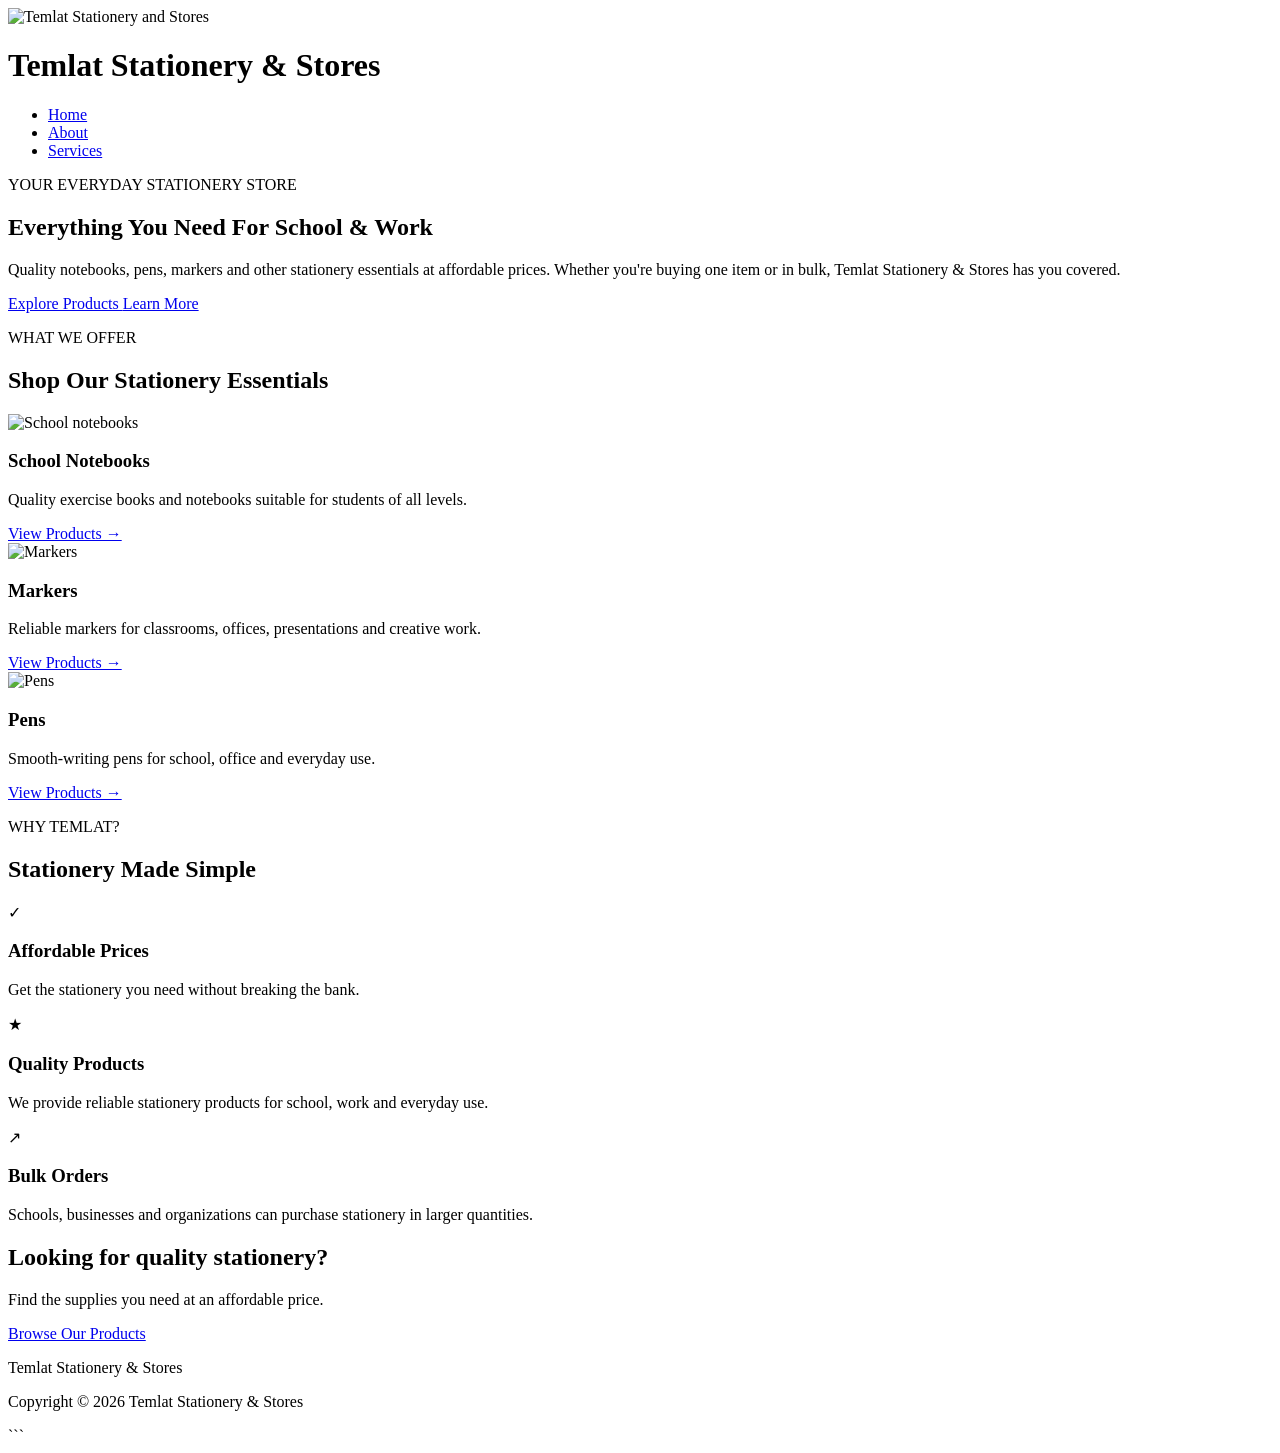
==== index.html @ c8fb9fe7 "Updated Temlat Stationery Website" ====
<!DOCTYPE html>
<html lang="en">
<head>
    <meta charset="UTF-8">
    <meta name="viewport" content="width=device-width, initial-scale=1.0">

    <title>Temlat Stationery | Home</title>

    <link rel="stylesheet" href="./css/style.css">
</head>

<body>

    <!-- HEADER -->
    <header>
        <div class="container header-container">

            <div id="branding">
                <img src="./img/temlat logo.png"
                     width="80"
                     alt="Temlat Stationery and Stores">

                <h1>
                    <span class="highlight">Temlat</span>
                    Stationery & Stores
                </h1>
            </div>

            <nav>
                <ul>
                    <li class="current">
                        <a href="index.html">Home</a>
                    </li>

                    <li>
                        <a href="about.html">About</a>
                    </li>

                    <li>
                        <a href="services.html">Services</a>
                    </li>
                </ul>
            </nav>

        </div>
    </header>


    <!-- HERO / SHOWCASE -->
    <section id="showcase">

        <div class="container showcase-content">

            <div class="showcase-text">

                <p class="small-heading">
                    YOUR EVERYDAY STATIONERY STORE
                </p>

                <h1>
                    Everything You Need
                    <span>For School & Work</span>
                </h1>

                <p>
                    Quality notebooks, pens, markers and other
                    stationery essentials at affordable prices.
                    Whether you're buying one item or in bulk,
                    Temlat Stationery & Stores has you covered.
                </p>

                <div class="hero-buttons">
                    <a href="services.html" class="button">
                        Explore Products
                    </a>

                    <a href="about.html" class="button secondary-button">
                        Learn More
                    </a>
                </div>

            </div>

        </div>

    </section>


    <!-- PRODUCT CATEGORIES -->
    <section id="categories">

        <div class="container">

            <div class="section-heading">
                <p>WHAT WE OFFER</p>
                <h2>Shop Our Stationery Essentials</h2>
            </div>


            <div class="boxes">

                <!-- NOTEBOOKS -->
                <div class="box">

                    <div class="product-image">
                        <img src="./img/note.png"
                             alt="School notebooks">
                    </div>

                    <h3>School Notebooks</h3>

                    <p>
                        Quality exercise books and notebooks
                        suitable for students of all levels.
                    </p>

                    <a href="services.html">
                        View Products →
                    </a>

                </div>


                <!-- MARKERS -->
                <div class="box">

                    <div class="product-image">
                        <img src="./img/Screenshot 2026-07-25 163511.png"
                             alt="Markers">
                    </div>

                    <h3>Markers</h3>

                    <p>
                        Reliable markers for classrooms,
                        offices, presentations and creative work.
                    </p>

                    <a href="services.html">
                        View Products →
                    </a>

                </div>


                <!-- PENS -->
                <div class="box">

                    <div class="product-image">
                        <img src="./img/Screenshot 2026-07-25 163511.png"
                             alt="Pens">
                    </div>

                    <h3>Pens</h3>

                    <p>
                        Smooth-writing pens for school,
                        office and everyday use.
                    </p>

                    <a href="services.html">
                        View Products →
                    </a>

                </div>

            </div>

        </div>

    </section>


    <!-- WHY CHOOSE US -->
    <section id="why-us">

        <div class="container">

            <div class="section-heading">
                <p>WHY TEMLAT?</p>
                <h2>Stationery Made Simple</h2>
            </div>


            <div class="features">

                <div class="feature">
                    <span class="feature-icon">✓</span>
                    <h3>Affordable Prices</h3>
                    <p>
                        Get the stationery you need without
                        breaking the bank.
                    </p>
                </div>


                <div class="feature">
                    <span class="feature-icon">★</span>
                    <h3>Quality Products</h3>
                    <p>
                        We provide reliable stationery products
                        for school, work and everyday use.
                    </p>
                </div>


                <div class="feature">
                    <span class="feature-icon">↗</span>
                    <h3>Bulk Orders</h3>
                    <p>
                        Schools, businesses and organizations
                        can purchase stationery in larger quantities.
                    </p>
                </div>

            </div>

        </div>

    </section>


    <!-- CALL TO ACTION -->
    <section id="cta">

        <div class="container">

            <h2>Looking for quality stationery?</h2>

            <p>
                Find the supplies you need at an affordable price.
            </p>

            <a href="services.html" class="button">
                Browse Our Products
            </a>

        </div>

    </section>


    <!-- FOOTER -->
    <footer>

        <div class="container">

            <p>
                Temlat Stationery & Stores
            </p>

            <p class="copyright">
                Copyright &copy; 2026 Temlat Stationery & Stores
            </p>

        </div>

    </footer>

</body>
</html>
```
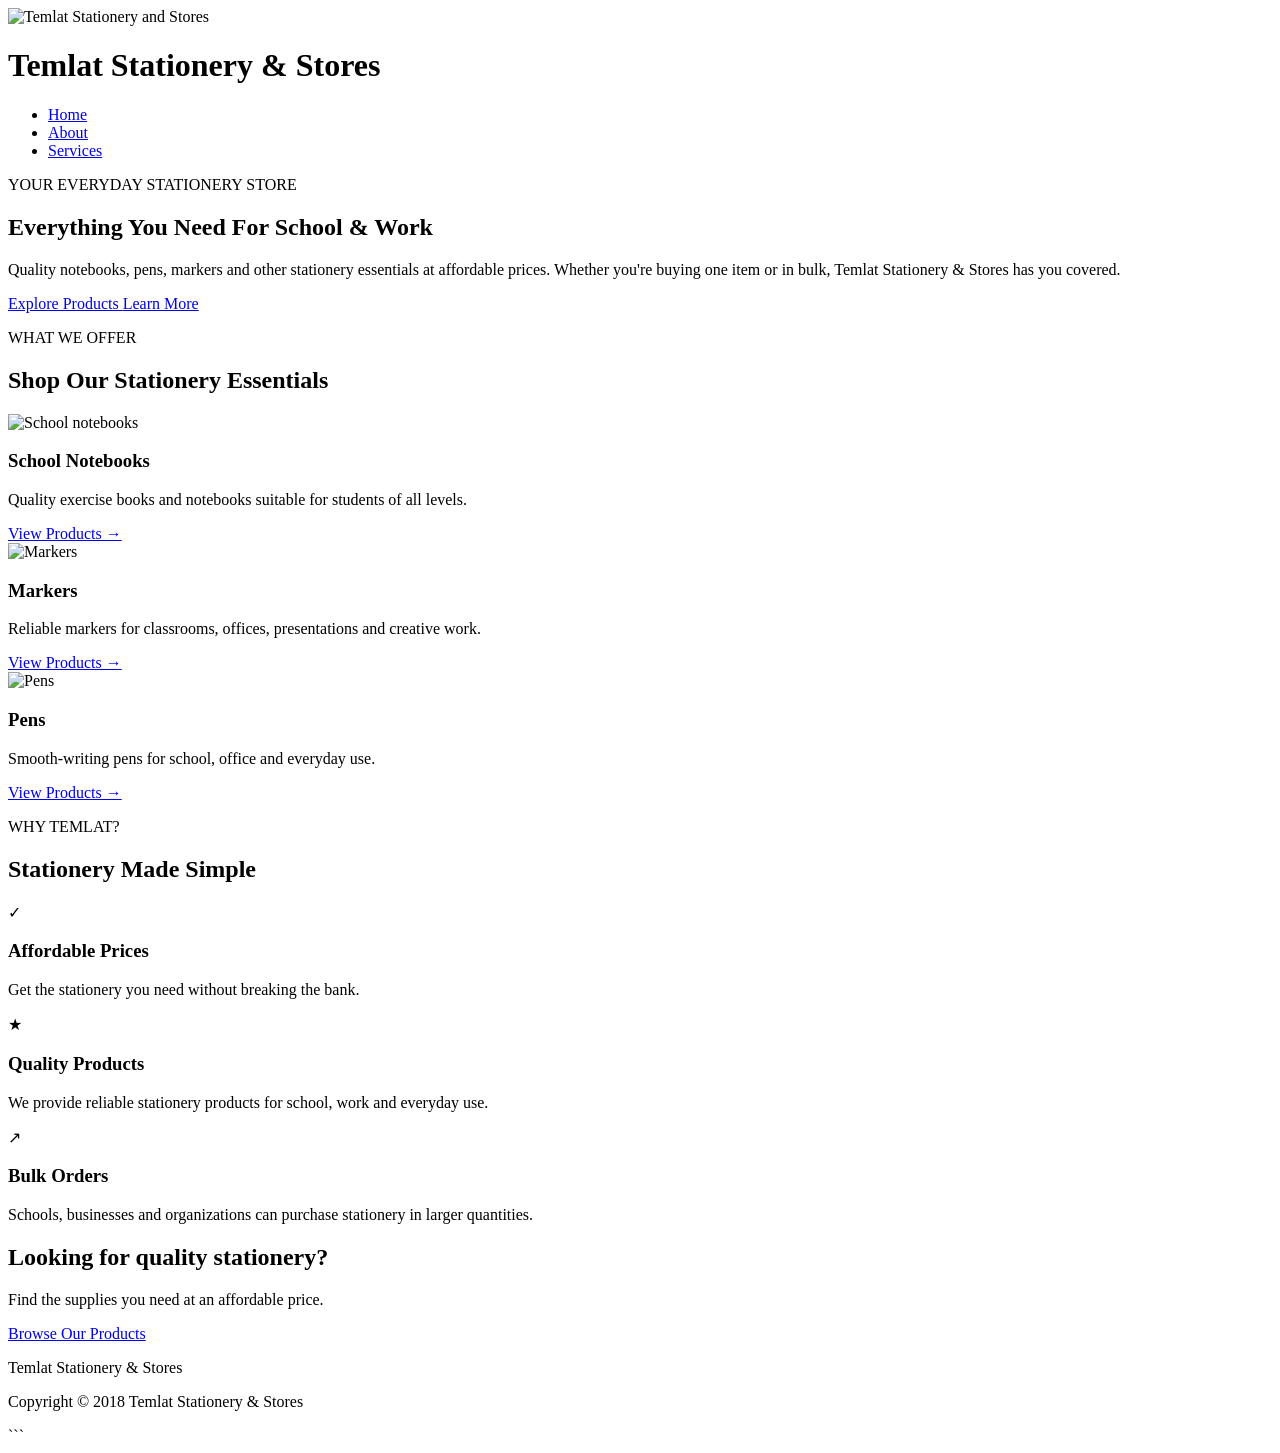
==== commit 97f7f7b7: "Updated remaining website pages" ====
--- a/index.html
+++ b/index.html
@@ -251,7 +251,7 @@
             </p>
 
             <p class="copyright">
-                Copyright &copy; 2026 Temlat Stationery & Stores
+                Copyright &copy; 2018 Temlat Stationery & Stores
             </p>
 
         </div>
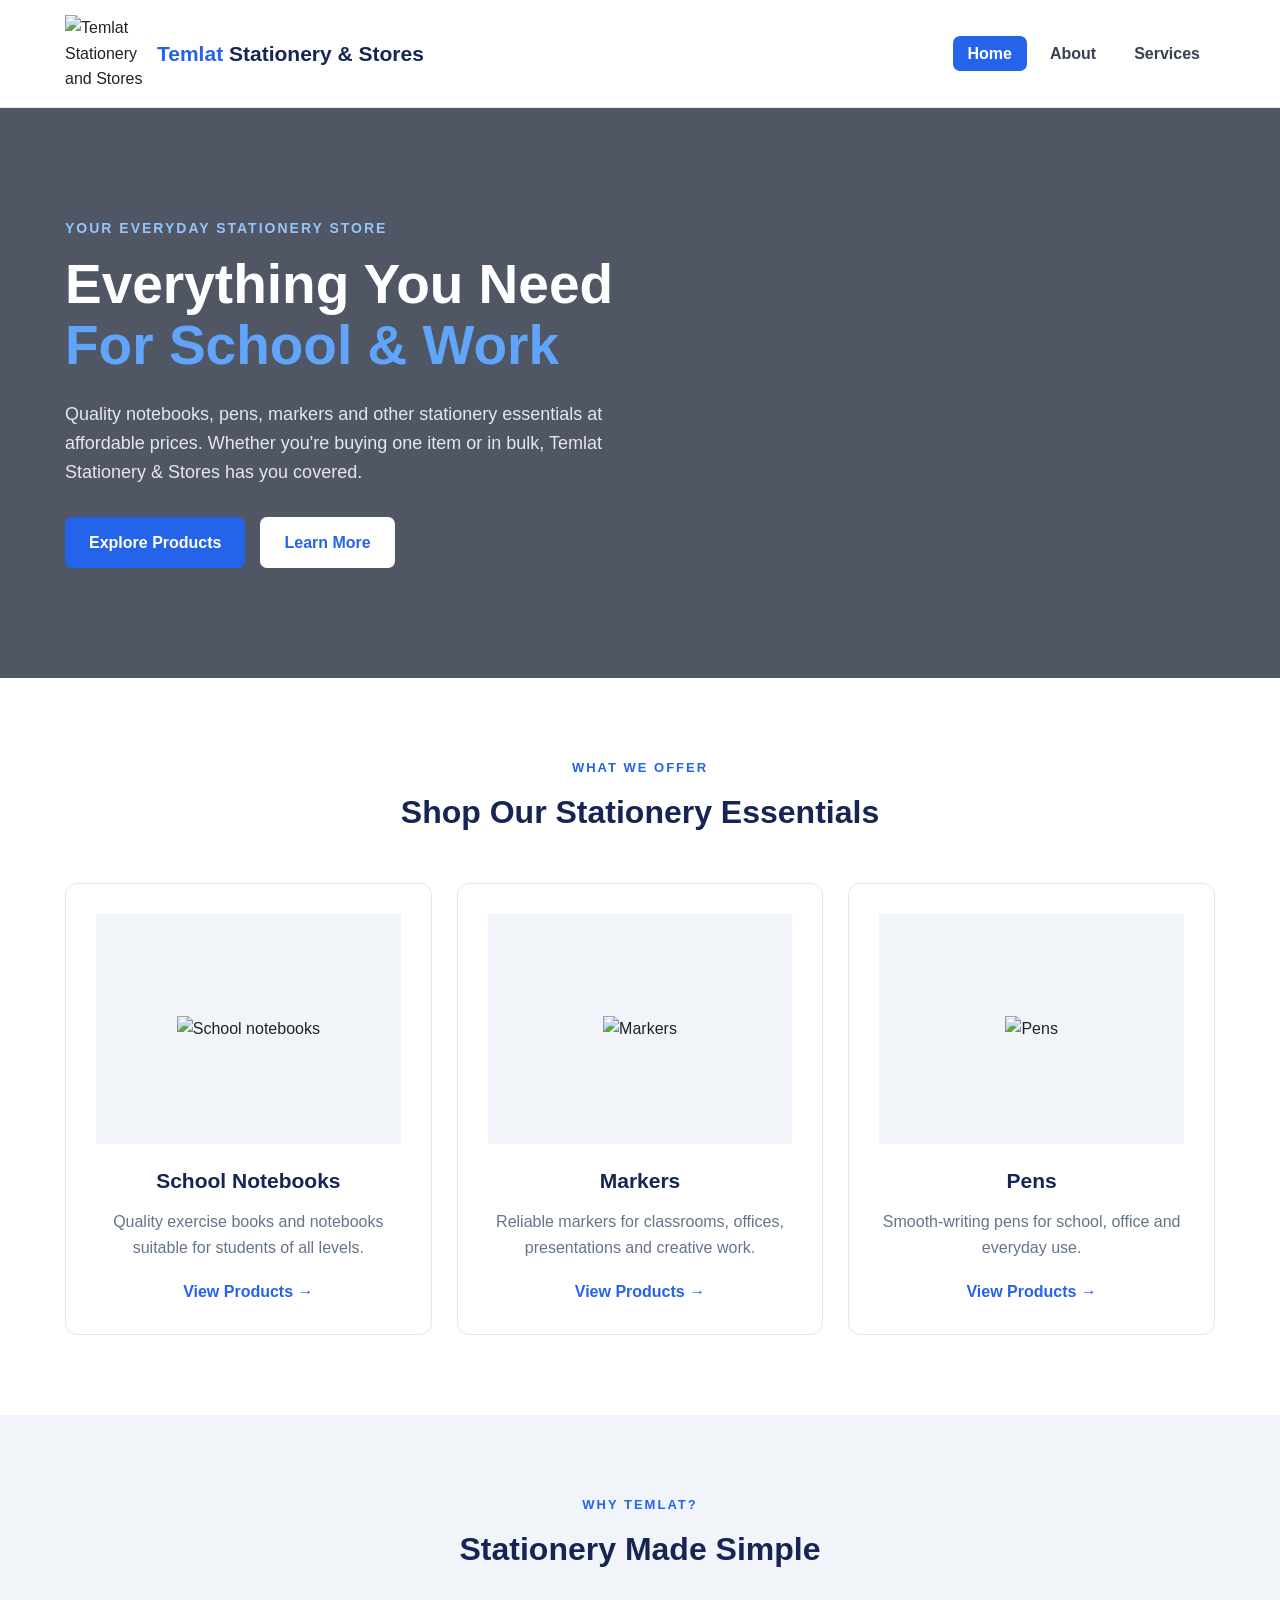
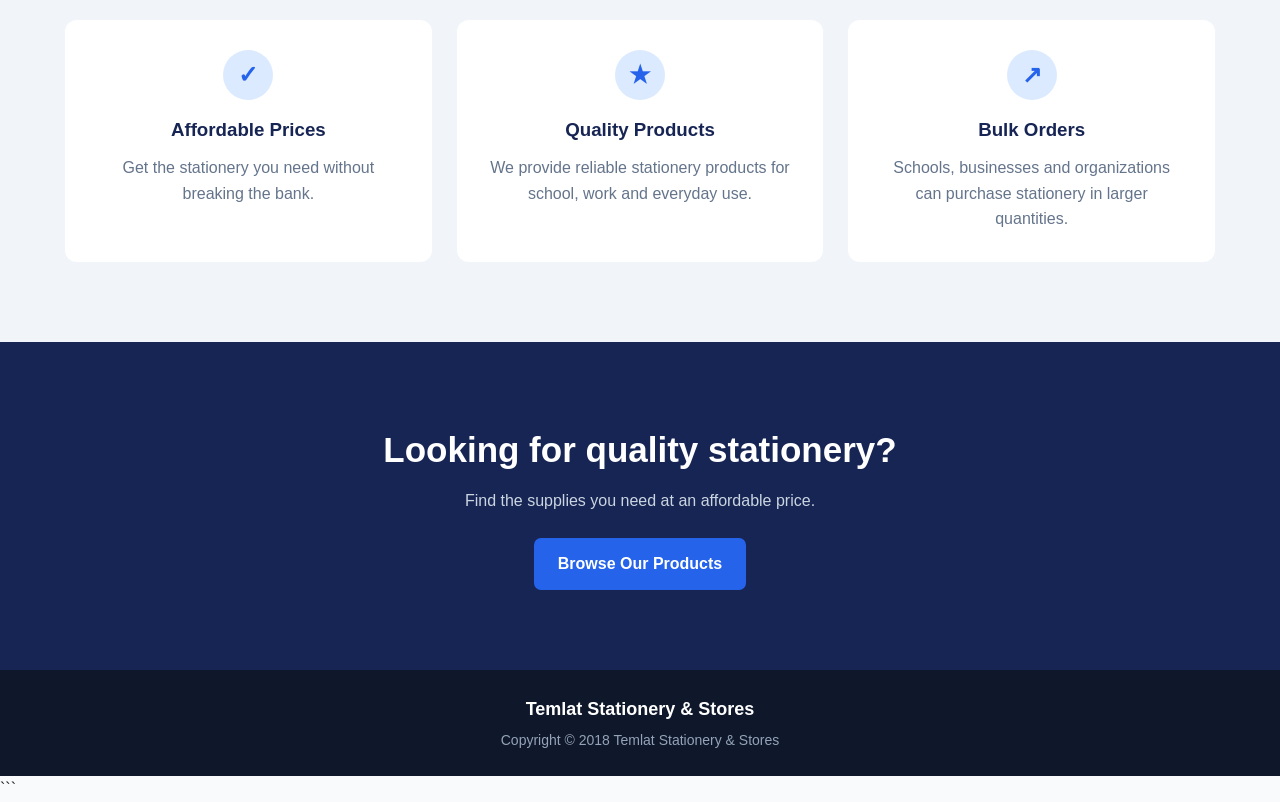
==== commit 60753557: "Fix stylesheet path" ====
--- a/index.html
+++ b/index.html
@@ -7,7 +7,7 @@
 
     <title>Temlat Stationery | Home</title>
 
-    <link rel="stylesheet" href="./css/style.css">
+    <link rel="stylesheet" href="./CSS/style.css">
 </head>
 
 <body>
--- a/CSS/style.css
+++ b/CSS/style.css
@@ -0,0 +1,937 @@
+
+/* =========================
+   GENERAL STYLING
+========================= */
+
+* {
+    box-sizing: border-box;
+    margin: 0;
+    padding: 0;
+}
+
+body {
+    font-family: Arial, Helvetica, sans-serif;
+    line-height: 1.6;
+    color: #222;
+    background: #f8fafc;
+}
+
+.container {
+    width: 90%;
+    max-width: 1150px;
+    margin: auto;
+}
+
+
+/* =========================
+   HEADER
+========================= */
+
+header {
+    background: #ffffff;
+    border-bottom: 1px solid #e5e7eb;
+    padding: 15px 0;
+    position: sticky;
+    top: 0;
+    z-index: 1000;
+}
+
+.header-container {
+    display: flex;
+    align-items: center;
+    justify-content: space-between;
+    gap: 30px;
+}
+
+#branding {
+    display: flex;
+    align-items: center;
+    gap: 12px;
+}
+
+#branding img {
+    object-fit: contain;
+}
+
+#branding h1 {
+    font-size: 21px;
+    color: #172554;
+}
+
+.highlight {
+    color: #2563eb;
+}
+
+
+/* =========================
+   NAVIGATION
+========================= */
+
+nav ul {
+    display: flex;
+    list-style: none;
+    gap: 8px;
+}
+
+nav a {
+    text-decoration: none;
+    color: #374151;
+    font-weight: 600;
+    padding: 9px 15px;
+    border-radius: 7px;
+    transition: 0.3s;
+}
+
+nav a:hover,
+nav .current a {
+    color: #ffffff;
+    background: #2563eb;
+}
+
+
+/* =========================
+   HERO SECTION
+========================= */
+
+#showcase {
+    min-height: 570px;
+
+    background:
+        linear-gradient(
+            rgba(15, 23, 42, 0.72),
+            rgba(15, 23, 42, 0.72)
+        ),
+        url("../img/stationery-bg.jpg");
+
+    background-size: cover;
+    background-position: center;
+
+    display: flex;
+    align-items: center;
+}
+
+.showcase-content {
+    display: flex;
+    align-items: center;
+}
+
+.showcase-text {
+    max-width: 650px;
+    color: white;
+}
+
+.small-heading {
+    color: #93c5fd;
+    font-size: 14px;
+    font-weight: bold;
+    letter-spacing: 2px;
+    margin-bottom: 15px;
+}
+
+.showcase-text h1 {
+    font-size: 55px;
+    line-height: 1.1;
+    margin-bottom: 25px;
+}
+
+.showcase-text h1 span {
+    display: block;
+    color: #60a5fa;
+}
+
+.showcase-text > p:not(.small-heading) {
+    font-size: 18px;
+    color: #e5e7eb;
+    max-width: 600px;
+}
+
+
+/* =========================
+   BUTTONS
+========================= */
+
+.hero-buttons {
+    display: flex;
+    gap: 15px;
+    margin-top: 30px;
+}
+
+.button {
+    display: inline-block;
+    background: #2563eb;
+    color: white;
+    text-decoration: none;
+    padding: 13px 24px;
+    border-radius: 7px;
+    font-weight: bold;
+    transition: 0.3s;
+}
+
+.button:hover {
+    background: #1d4ed8;
+    transform: translateY(-2px);
+}
+
+.secondary-button {
+    background: white;
+    color: #2563eb;
+}
+
+.secondary-button:hover {
+    background: #eff6ff;
+}
+
+
+/* =========================
+   SECTION HEADINGS
+========================= */
+
+.section-heading {
+    text-align: center;
+    margin-bottom: 45px;
+}
+
+.section-heading p {
+    color: #2563eb;
+    font-size: 13px;
+    font-weight: bold;
+    letter-spacing: 2px;
+    margin-bottom: 8px;
+}
+
+.section-heading h2 {
+    font-size: 32px;
+    color: #172554;
+}
+
+
+/* =========================
+   PRODUCT CATEGORIES
+========================= */
+
+#categories {
+    padding: 80px 0;
+    background: white;
+}
+
+.boxes {
+    display: grid;
+    grid-template-columns: repeat(3, 1fr);
+    gap: 25px;
+}
+
+.box {
+    background: #ffffff;
+    border: 1px solid #e5e7eb;
+    border-radius: 12px;
+    padding: 30px;
+    text-align: center;
+    transition: 0.3s;
+}
+
+.box:hover {
+    transform: translateY(-7px);
+    box-shadow: 0 12px 30px rgba(0, 0, 0, 0.08);
+}
+
+.product-image {
+    height: 170px;
+    display: flex;
+    align-items: center;
+    justify-content: center;
+    margin-bottom: 20px;
+}
+
+.product-image img {
+    max-width: 150px;
+    max-height: 160px;
+    object-fit: contain;
+}
+
+.box h3 {
+    color: #172554;
+    font-size: 21px;
+    margin-bottom: 12px;
+}
+
+.box p {
+    color: #64748b;
+    margin-bottom: 18px;
+}
+
+.box a {
+    color: #2563eb;
+    text-decoration: none;
+    font-weight: bold;
+}
+
+
+/* =========================
+   WHY US
+========================= */
+
+#why-us {
+    padding: 80px 0;
+    background: #f1f5f9;
+}
+
+.features {
+    display: grid;
+    grid-template-columns: repeat(3, 1fr);
+    gap: 25px;
+}
+
+.feature {
+    background: white;
+    padding: 30px;
+    border-radius: 12px;
+    text-align: center;
+}
+
+.feature-icon {
+    display: inline-flex;
+    align-items: center;
+    justify-content: center;
+
+    width: 50px;
+    height: 50px;
+
+    background: #dbeafe;
+    color: #2563eb;
+
+    border-radius: 50%;
+
+    font-size: 24px;
+    font-weight: bold;
+
+    margin-bottom: 15px;
+}
+
+.feature h3 {
+    color: #172554;
+    margin-bottom: 10px;
+}
+
+.feature p {
+    color: #64748b;
+}
+
+
+/* =========================
+   CALL TO ACTION
+========================= */
+
+#cta {
+    padding: 80px 20px;
+    text-align: center;
+    background: #172554;
+    color: white;
+}
+
+#cta h2 {
+    font-size: 35px;
+    margin-bottom: 10px;
+}
+
+#cta p {
+    color: #cbd5e1;
+    margin-bottom: 25px;
+}
+
+
+/* =========================
+   FOOTER
+========================= */
+
+footer {
+    background: #0f172a;
+    color: white;
+    text-align: center;
+    padding: 25px 0;
+}
+
+footer p:first-child {
+    font-size: 18px;
+    font-weight: bold;
+}
+
+.copyright {
+    color: #94a3b8;
+    font-size: 14px;
+    margin-top: 5px;
+}
+
+
+/* =========================
+   MOBILE RESPONSIVENESS
+========================= */
+
+@media (max-width: 768px) {
+
+    .header-container {
+        flex-direction: column;
+        gap: 15px;
+    }
+
+    #branding h1 {
+        font-size: 18px;
+    }
+
+    nav ul {
+        flex-wrap: wrap;
+        justify-content: center;
+    }
+
+    #showcase {
+        min-height: 600px;
+        text-align: center;
+    }
+
+    .showcase-text h1 {
+        font-size: 40px;
+    }
+
+    .showcase-text > p:not(.small-heading) {
+        font-size: 16px;
+    }
+
+    .hero-buttons {
+        justify-content: center;
+        flex-wrap: wrap;
+    }
+
+    .boxes {
+        grid-template-columns: 1fr;
+    }
+
+    .features {
+        grid-template-columns: 1fr;
+    }
+
+    .section-heading h2 {
+        font-size: 27px;
+    }
+
+    #cta h2 {
+        font-size: 28px;
+    }
+}
+
+
+@media (max-width: 480px) {
+
+    .container {
+        width: 92%;
+    }
+
+    #branding {
+        flex-direction: column;
+        text-align: center;
+    }
+
+    #showcase {
+        min-height: 650px;
+    }
+
+    .showcase-text h1 {
+        font-size: 34px;
+    }
+
+    .showcase-text > p:not(.small-heading) {
+        font-size: 15px;
+    }
+
+    .button {
+        width: 100%;
+    }
+
+    .hero-buttons {
+        flex-direction: column;
+    }
+}
+
+
+
+css
+/* =========================
+   ABOUT PAGE HERO
+========================= */
+
+.page-hero {
+    padding: 90px 20px;
+    text-align: center;
+    background:
+        linear-gradient(
+            rgba(15, 23, 42, 0.85),
+            rgba(15, 23, 42, 0.85)
+        ),
+        url("../img/stationery-bg.jpg");
+
+    background-size: cover;
+    background-position: center;
+
+    color: white;
+}
+
+.page-hero h1 {
+    font-size: 48px;
+    margin: 10px 0 15px;
+}
+
+.page-hero > p:last-child {
+    color: #cbd5e1;
+    font-size: 18px;
+}
+
+
+/* =========================
+   ABOUT STORY
+========================= */
+
+.about-section {
+    padding: 90px 0;
+    background: white;
+}
+
+.about-grid {
+    display: grid;
+    grid-template-columns: 1fr 1fr;
+    gap: 60px;
+    align-items: center;
+}
+
+.about-image img {
+    width: 100%;
+    height: 420px;
+    object-fit: cover;
+    border-radius: 15px;
+}
+
+.about-content .section-label {
+    color: #2563eb;
+    font-size: 13px;
+    font-weight: bold;
+    letter-spacing: 2px;
+    margin-bottom: 10px;
+}
+
+.about-content h2 {
+    color: #172554;
+    font-size: 36px;
+    line-height: 1.2;
+    margin-bottom: 20px;
+}
+
+.about-content p {
+    color: #64748b;
+    margin-bottom: 15px;
+}
+
+
+/* =========================
+   MISSION
+========================= */
+
+.mission-section {
+    padding: 80px 0;
+    background: #f1f5f9;
+}
+
+.mission-card {
+    max-width: 750px;
+    margin: auto;
+    background: white;
+    padding: 45px;
+    text-align: center;
+    border-radius: 15px;
+    box-shadow: 0 10px 30px rgba(0, 0, 0, 0.05);
+}
+
+.mission-icon {
+    width: 60px;
+    height: 60px;
+
+    display: flex;
+    align-items: center;
+    justify-content: center;
+
+    margin: 0 auto 20px;
+
+    background: #dbeafe;
+    color: #2563eb;
+
+    border-radius: 50%;
+
+    font-size: 28px;
+    font-weight: bold;
+}
+
+.mission-card h3 {
+    color: #172554;
+    font-size: 25px;
+    margin-bottom: 15px;
+}
+
+.mission-card p {
+    color: #64748b;
+    font-size: 17px;
+}
+
+
+/* =========================
+   VALUES
+========================= */
+
+.values-section {
+    padding: 90px 0;
+    background: white;
+}
+
+.values-grid {
+    display: grid;
+    grid-template-columns: repeat(4, 1fr);
+    gap: 20px;
+}
+
+.value-card {
+    padding: 30px 20px;
+    text-align: center;
+    border: 1px solid #e5e7eb;
+    border-radius: 12px;
+    transition: 0.3s;
+}
+
+.value-card:hover {
+    transform: translateY(-6px);
+    box-shadow: 0 10px 25px rgba(0, 0, 0, 0.07);
+}
+
+.value-icon {
+    width: 50px;
+    height: 50px;
+
+    display: flex;
+    align-items: center;
+    justify-content: center;
+
+    margin: 0 auto 15px;
+
+    background: #dbeafe;
+    color: #2563eb;
+
+    border-radius: 50%;
+
+    font-size: 22px;
+    font-weight: bold;
+}
+
+.value-card h3 {
+    color: #172554;
+    margin-bottom: 10px;
+}
+
+.value-card p {
+    color: #64748b;
+    font-size: 15px;
+}
+
+
+/* =========================
+   ABOUT MOBILE
+========================= */
+
+@media (max-width: 768px) {
+
+    .page-hero {
+        padding: 70px 20px;
+    }
+
+    .page-hero h1 {
+        font-size: 36px;
+    }
+
+    .about-grid {
+        grid-template-columns: 1fr;
+        gap: 35px;
+    }
+
+    .about-image img {
+        height: 300px;
+    }
+
+    .about-content h2 {
+        font-size: 30px;
+    }
+
+    .values-grid {
+        grid-template-columns: 1fr 1fr;
+    }
+
+}
+
+
+@media (max-width: 480px) {
+
+    .page-hero h1 {
+        font-size: 30px;
+    }
+
+    .values-grid {
+        grid-template-columns: 1fr;
+    }
+
+    .mission-card {
+        padding: 30px 20px;
+    }
+
+}
+
+
+
+css
+/* =========================
+   SERVICES PAGE
+========================= */
+
+.services-hero {
+    background:
+        linear-gradient(
+            rgba(15, 23, 42, 0.85),
+            rgba(15, 23, 42, 0.85)
+        ),
+        url("../img/stationery-bg.jpg");
+
+    background-size: cover;
+    background-position: center;
+}
+
+
+/* =========================
+   PRODUCTS
+========================= */
+
+#products {
+    padding: 90px 0;
+    background: #f8fafc;
+}
+
+#products .section-heading span {
+    display: block;
+    max-width: 600px;
+    margin: 10px auto 0;
+    color: #64748b;
+}
+
+.product-grid {
+    display: grid;
+    grid-template-columns: repeat(3, 1fr);
+    gap: 25px;
+}
+
+.product-card {
+    background: white;
+    border: 1px solid #e5e7eb;
+    border-radius: 14px;
+    overflow: hidden;
+    transition: 0.3s;
+}
+
+.product-card:hover {
+    transform: translateY(-7px);
+    box-shadow: 0 15px 35px rgba(0, 0, 0, 0.08);
+}
+
+.product-image {
+    height: 230px;
+    background: #f1f5f9;
+
+    display: flex;
+    align-items: center;
+    justify-content: center;
+
+    padding: 20px;
+}
+
+.product-image img {
+    max-width: 170px;
+    max-height: 190px;
+    object-fit: contain;
+}
+
+.placeholder-icon {
+    font-size: 70px;
+}
+
+.product-info {
+    padding: 25px;
+}
+
+.product-category {
+    font-size: 11px;
+    font-weight: bold;
+    letter-spacing: 1.5px;
+    color: #2563eb;
+}
+
+.product-info h3 {
+    color: #172554;
+    font-size: 22px;
+    margin: 8px 0 10px;
+}
+
+.product-info p {
+    color: #64748b;
+    font-size: 15px;
+    margin-bottom: 20px;
+}
+
+.product-bottom {
+    display: flex;
+    align-items: center;
+    justify-content: space-between;
+
+    border-top: 1px solid #e5e7eb;
+    padding-top: 18px;
+}
+
+.product-bottom strong {
+    color: #16a34a;
+    font-size: 14px;
+}
+
+.product-bottom a {
+    color: #2563eb;
+    text-decoration: none;
+    font-weight: bold;
+}
+
+.product-bottom a:hover {
+    text-decoration: underline;
+}
+
+
+/* =========================
+   SERVICES
+========================= */
+
+#services {
+    padding: 90px 0;
+    background: white;
+}
+
+.service-grid {
+    display: grid;
+    grid-template-columns: repeat(3, 1fr);
+    gap: 25px;
+}
+
+.service-card {
+    padding: 35px 25px;
+    text-align: center;
+
+    border: 1px solid #e5e7eb;
+    border-radius: 14px;
+
+    transition: 0.3s;
+}
+
+.service-card:hover {
+    transform: translateY(-6px);
+    box-shadow: 0 12px 30px rgba(0, 0, 0, 0.07);
+}
+
+.service-icon {
+    width: 65px;
+    height: 65px;
+
+    display: flex;
+    align-items: center;
+    justify-content: center;
+
+    margin: 0 auto 20px;
+
+    background: #dbeafe;
+    border-radius: 50%;
+
+    font-size: 28px;
+}
+
+.service-card h3 {
+    color: #172554;
+    margin-bottom: 10px;
+}
+
+.service-card p {
+    color: #64748b;
+}
+
+
+/* =========================
+   CONTACT CTA
+========================= */
+
+#contact {
+    padding: 70px 0;
+    background: #172554;
+    color: white;
+}
+
+.contact-box {
+    display: flex;
+    align-items: center;
+    justify-content: space-between;
+    gap: 40px;
+}
+
+.contact-box h2 {
+    font-size: 32px;
+    margin: 8px 0 10px;
+    max-width: 650px;
+}
+
+.contact-box p:not(.small-heading) {
+    color: #cbd5e1;
+}
+
+.contact-box .button {
+    flex-shrink: 0;
+}
+
+
+/* =========================
+   SERVICES MOBILE
+========================= */
+
+@media (max-width: 900px) {
+
+    .product-grid {
+        grid-template-columns: repeat(2, 1fr);
+    }
+
+    .service-grid {
+        grid-template-columns: 1fr;
+    }
+
+    .contact-box {
+        flex-direction: column;
+        text-align: center;
+    }
+
+}
+
+
+@media (max-width: 600px) {
+
+    .product-grid {
+        grid-template-columns: 1fr;
+    }
+
+    .product-image {
+        height: 210px;
+    }
+
+    .contact-box h2 {
+        font-size: 26px;
+    }
+
+}
